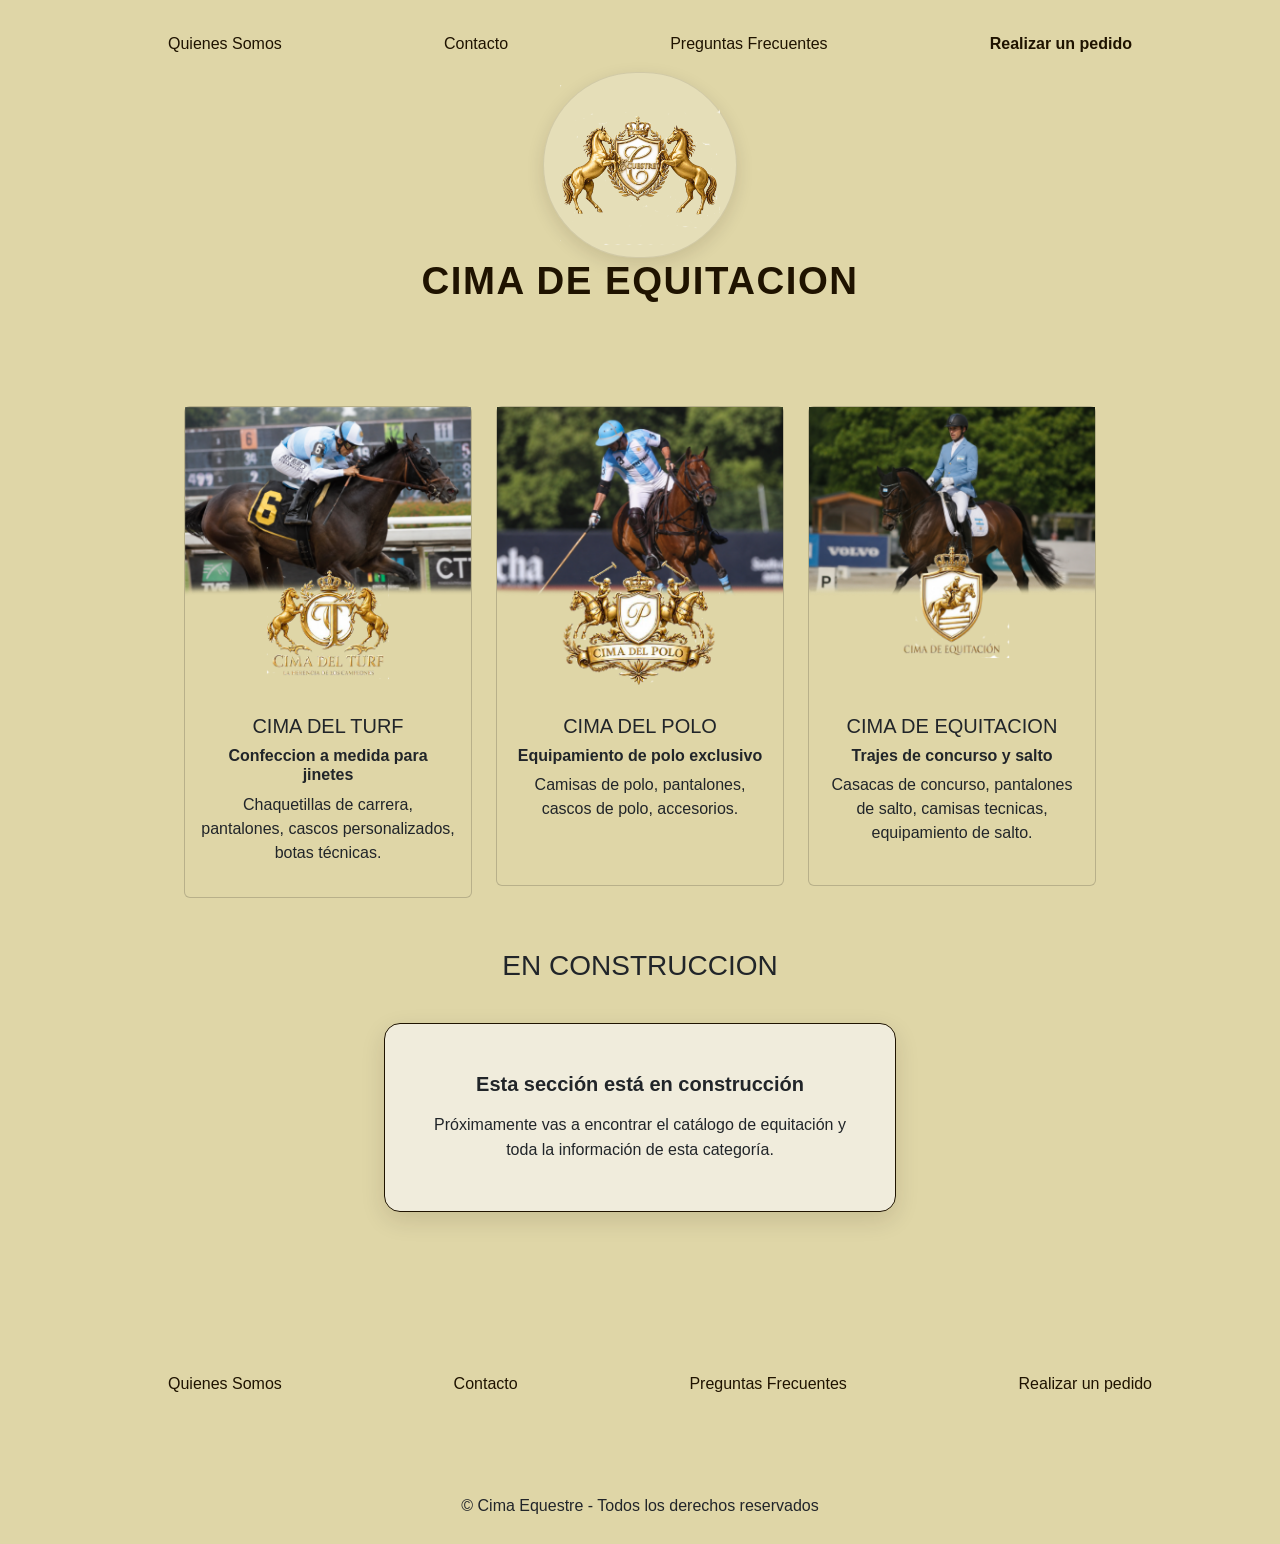
==== equitacion.html @ efccdad8 "1st commit" ====
<!DOCTYPE html>
<html lang="en">
<head>
    <meta charset="UTF-8">
    <meta name="viewport" content="width=device-width, initial-scale=1.0">
    <title>Equitacion - Cima Equestre</title>

    <link href="https://cdn.jsdelivr.net/npm/bootstrap@5.3.8/dist/css/bootstrap.min.css" rel="stylesheet" integrity="sha384-sRIl4kxILFvY47J16cr9ZwB07vP4J8+LH7qKQnuqkuIAvNWLzeN8tE5YBujZqJLB" crossorigin="anonymous">

    <link rel="stylesheet" href="style.css">
</head>
<body>

    <div class="popup-overlay" id="popup-overlay" hidden>
        <div class="popup-card" id="popup-card" role="dialog" aria-modal="true" aria-labelledby="popup-title">
            <div class="popup-card-header">
                <h2 id="popup-title"></h2>
                <button type="button" class="popup-close" id="popup-close" aria-label="Cerrar popup">×</button>
            </div>
            <p id="popup-text"></p>
        </div>
    </div>

    <header>

        <menu class="menu-general">
            <ul>
                <li class="items-menu-general">
                    <a href="#" class="popup-trigger" data-popup-title="Quienes Somos" data-popup-text="Lorem ipsum dolor sit amet, consectetur adipiscing elit. Sed do eiusmod tempor incididunt ut labore et dolore magna aliqua. Ut enim ad minim veniam, quis nostrud exercitation ullamco laboris nisi ut aliquip ex ea commodo consequat.">Quienes Somos</a>
                </li>
                <li class="items-menu-general">
                    <a href="#" class="popup-trigger" data-popup-title="Contacto" data-popup-text="Lorem ipsum dolor sit amet, consectetur adipiscing elit. Duis aute irure dolor in reprehenderit in voluptate velit esse cillum dolore eu fugiat nulla pariatur. Excepteur sint occaecat cupidatat non proident, sunt in culpa qui officia deserunt mollit anim id est laborum.">Contacto</a>
                </li>
                <li class="items-menu-general">
                    <a href="#" class="popup-trigger" data-popup-title="Preguntas Frecuentes" data-popup-text="Lorem ipsum dolor sit amet, consectetur adipiscing elit. Curabitur pretium tincidunt lacus, eget malesuada justo dictum et. Aliquam erat volutpat. Phasellus tincidunt lacus et maximus tincidunt, libero orci fermentum elit, vitae ullamcorper ipsum augue vitae velit.">Preguntas Frecuentes</a>
                </li>
                <li class="items-menu-general" id="pedido-text">
                    <a href="pedidos.html">Realizar un pedido</a>
                </li>
            </ul>
        </menu>

        <section class="caja-logo">
            <a href="index.html" class="logoimg">
                <img src="imgs\logoEcuestreFondoless.png" alt="logo-de-cima-equestre">
            </a>
            <div class="logotext">
                <h1><a href="index.html">CIMA DE EQUITACION</a></h1>
            </div>
        </section>

        <div class="cards-row">
            <a class="card-link" href="turf.html">
                <div class="card" style="width: 18rem;">
                    <img src="imgs\imgCardCimaTurf.png" class="card-turf" alt="card-de-cima-de-turf">
                    <div class="card-body">
                    <h5 class="card-title">CIMA DEL TURF</h5>
                    <h6 class="card-text">Confeccion a medida para jinetes</h6>
                    <p>Chaquetillas de carrera, pantalones, cascos personalizados, botas técnicas.</p>
                    </div>
                </div>
            </a>

            <a class="card-link" href="polo.html">
                <div class="card" style="width: 18rem;">
                    <img src="imgs\imgCardCimaPolo.png" class="card-turf" alt="card-de-cima-de-turf">
                    <div class="card-body">
                    <h5 class="card-title">CIMA DEL POLO</h5>
                    <h6 class="card-text">Equipamiento de polo exclusivo</h6>
                    <p>Camisas de polo, pantalones, cascos de polo, accesorios.</p>
                    </div>
                </div>
            </a>

            <a class="card-link" href="equitacion.html">
                <div class="card" style="width: 18rem;">
                    <img src="imgs\imgCardEquitacion.png" class="card-turf" alt="card-de-cima-de-turf">
                    <div class="card-body">
                    <h5 class="card-title">CIMA DE EQUITACION</h5>
                    <h6 class="card-text">Trajes de concurso y salto</h6>
                    <p>Casacas de concurso, pantalones de salto, camisas tecnicas, equipamiento de salto.</p>
                    </div>
                </div>
            </a>
        </div>

    </header>

    <main>

        <section class="inventario-equitacion">
            <div>
                <h3 class="inventario-equitacion-titulo">EN CONSTRUCCION</h3>
            </div>

            <div class="grid-turf">
                <div class="under-construction">
                    <h5>Esta sección está en construcción</h5>
                    <p>Próximamente vas a encontrar el catálogo de equitación y toda la información de esta categoría.</p>
                </div>
            </div>
            
        </section>
    
    </main>

    <footer>

        <menu class="menu-footer">
            <ul>
                <li>
                    <a href="#" class="popup-trigger" data-popup-title="Quienes Somos" data-popup-text="Lorem ipsum dolor sit amet, consectetur adipiscing elit. Sed do eiusmod tempor incididunt ut labore et dolore magna aliqua. Ut enim ad minim veniam, quis nostrud exercitation ullamco laboris nisi ut aliquip ex ea commodo consequat.">Quienes Somos</a>
                </li>
                <li>
                    <a href="#" class="popup-trigger" data-popup-title="Contacto" data-popup-text="Lorem ipsum dolor sit amet, consectetur adipiscing elit. Duis aute irure dolor in reprehenderit in voluptate velit esse cillum dolore eu fugiat nulla pariatur. Excepteur sint occaecat cupidatat non proident, sunt in culpa qui officia deserunt mollit anim id est laborum.">Contacto</a>
                </li>
                <li>
                    <a href="#" class="popup-trigger" data-popup-title="Preguntas Frecuentes" data-popup-text="Lorem ipsum dolor sit amet, consectetur adipiscing elit. Curabitur pretium tincidunt lacus, eget malesuada justo dictum et. Aliquam erat volutpat. Phasellus tincidunt lacus et maximus tincidunt, libero orci fermentum elit, vitae ullamcorper ipsum augue vitae velit.">Preguntas Frecuentes</a>
                </li>
                <li>
                    <a href="pedidos.html">Realizar un pedido</a>
                </li>
            </ul>
        </menu>

        <p>&copy; Cima Equestre - Todos los derechos reservados</p>

    </footer>

    <script>
        const popupOverlay = document.getElementById('popup-overlay');
        const popupTitle = document.getElementById('popup-title');
        const popupText = document.getElementById('popup-text');
        const popupClose = document.getElementById('popup-close');

        function openPopup(title, text) {
            popupTitle.textContent = title;
            popupText.textContent = text;
            popupOverlay.hidden = false;
        }

        function closePopup() {
            popupOverlay.hidden = true;
        }

        document.querySelectorAll('.popup-trigger').forEach((trigger) => {
            trigger.addEventListener('click', (event) => {
                event.preventDefault();
                openPopup(trigger.dataset.popupTitle, trigger.dataset.popupText);
            });
        });

        popupClose.addEventListener('click', closePopup);

        popupOverlay.addEventListener('click', (event) => {
            if (event.target === popupOverlay) {
                closePopup();
            }
        });

        document.addEventListener('keydown', (event) => {
            if (event.key === 'Escape') {
                closePopup();
            }
        });
    </script>
    
</body>
</html>
---- style.css ----
body {
    font-family: Arial, sans-serif;
    margin: 0;
    padding: 0;
    background-color: #DFD6A7;
}
.card-link {
    display: inline-block;
    text-decoration: none;
    color: inherit;
}

.cards-row {
    display: flex;
    justify-content: center;
    gap: 1.5rem;
    flex-wrap: wrap;
    margin: 1.5rem 0;
}

.card {
    text-align: center;
    transition: transform 0.25s ease;
    min-height: 30em;
    background-color: #DFD6A7;
}

.card:hover {
    transform: scale(1.05);
}

.card-text {
    font-weight: 700;
}

.items-menu-general {
    color: #1F1300;
}

#pedido-text {
    color: #AF9B46;
    font-weight: bold;
}

.menu-tiendas-contenedor {
    border: solid 1px #1F1300;
    border-radius: 5px;
}

    .popup-overlay {
        position: fixed;
        inset: 0;
        background-color: rgba(31, 19, 0, 0.45);
        display: flex;
        align-items: center;
        justify-content: center;
        padding: 1.5rem;
        z-index: 1000;
    }

    .popup-card {
        width: min(90vw, 32rem);
        background-color: #DFD6A7;
        border: 1px solid #1F1300;
        border-radius: 18px;
        padding: 1.5rem;
        box-shadow: 0 14px 32px rgba(31, 19, 0, 0.24);
    }

    .popup-card h2 {
        margin-top: 0;
        margin-bottom: 1rem;
        color: #1F1300;
    }

    .popup-card-header {
        display: flex;
        justify-content: space-between;
        align-items: flex-start;
        gap: 1rem;
    }

    .popup-close {
        border: 0;
        background: transparent;
        color: #1F1300;
        font-size: 1.5rem;
        line-height: 1;
        cursor: pointer;
        padding: 0;
    }

    .popup-close:hover {
        color: #aa6d0b;
    }

    .popup-card p {
        margin: 0;
        line-height: 1.7;
        color: #1F1300;
    }

.under-construction h5 {
    font-weight: bold;
}

/* PC / Desktop */
@media (min-width: 1025px) {

    header {
    width: 80%;
    inset: 0;
    margin: auto;
    }

    header nav {
        width: 50%;
        inset: 0;
        margin: auto;
    }

    .menu-general {
        margin-top: 2em;
    }

    .menu-general ul {
        display: flex;
        list-style: none;
        padding: 0;
        margin: 0;
        justify-content: space-between;
    }

    .menu-general li {
        margin-right: 20px;
    }

    .items-menu-general a, .logotext a {
    color: #1F1300;
    text-decoration: none;
    transition: color 0.3s ease;
    }

    .items-menu-general a:hover, .logotext a:hover {
    color: #aa6d0b;
    }

    .items-menu-tiendas {
        font-weight: bold;
    }

    .items-menu-tiendas a {
        color: #1F1300;
        text-decoration: none;
        transition: color 0.3s ease;
    }

    .items-menu-tiendas a:hover {
        color: #9e6c1a;
    }

    .logoimg img {
        width: 10em;
        height: auto;
        display: block;

    }

    .logoimg {
        text-align: center;
        display: inline-flex;
        align-items: center;
        justify-content: center;
        padding: 0.75rem 1rem;
        border-radius: 999px;
        background-color: rgba(255, 255, 255, 0.2);
        border: 1px solid rgba(31, 19, 0, 0.1);
        box-shadow: 0 6px 18px rgba(31, 19, 0, 0.12);
        transition: transform 0.2s ease, box-shadow 0.2s ease, background-color 0.2s ease;
        text-decoration: none;

    }

    .logoimg:hover {
        transform: translateY(-2px);
        box-shadow: 0 10px 24px rgba(31, 19, 0, 0.18);
        background-color: rgba(255, 255, 255, 0.35);
    }

    .logoimg:focus-visible {
        outline: 2px solid #1F1300;
        outline-offset: 3px;
    }

    .logotext {
        text-align: center;
        margin-bottom: 5%;
    }

    .logotext h1 {
        font-size: 2.4rem;
        font-weight: 900;
        letter-spacing: 0.04em;
        margin: 0;
    }

    .logotext a {
        font-weight: 900;
    }

    .menu-tiendas {
        margin-top: 1%;
        margin-bottom: 1%;
        width: 100%;
        height: 100%;
    }

    .menu-tiendas ul {
        display: flex;
        list-style: none;
        padding: 0;
        margin: 0;
        justify-content: center;
        gap: 11em;
        
    }

    .menu-tiendas li {
        text-align: center;
    }

    main {

        width: 60%;
        inset: 0;
        margin: auto;
    }

    .info-marca, .info-diseniadora {

        margin-top: 14%;
        text-align: center;
    }

    .info-marca p,
    .info-diseniadora p {
        line-height: 1.7;
    }

    footer {
        width: 80%;
        inset: 0;
        margin: auto;
        margin-top: 10%;
        margin-bottom: 2%;
    }

    .menu-footer ul {
        display: flex;
        list-style: none;
        padding: 0;
        margin: 0;
        justify-content: space-between;
        margin-bottom: 10%;
    }

    .menu-footer a {
        color: #1F1300;
        text-decoration: none;
        transition: color 0.3s ease;
    }

    .menu-footer a:hover {
        color: #9e6c1a;
    }

    footer p {
        text-align: center;
        margin-top: 3em;
        margin-bottom: 2%;
    }

    .grid-turf {
        display: grid;
        grid-template-columns: repeat(4, 1fr);
        grid-template-rows: repeat(3, 1fr);
        gap: 10px;
        margin-top: 20px;
    }

    .grid-item {
        border: 1px solid #1F1300;
        border-radius: 2%;
        padding: 10px;
        background-color: rgba(249, 249, 249, 0.5);
        margin-bottom: 10%;
        margin-right: 5%;
        margin-left: 5%;
        transition: transform 0.3s ease;
        cursor: pointer;
    }

    .grid-item:hover {
        transform: scale(1.1);
    }

    .grid-item img {
        width: 100%;
        height: auto;
    }

    .grid-turf {
        margin-top: 5%;
        margin-bottom: 10%;
    }

    .inventario-turf-titulo,
    .inventario-polo-titulo,
    .inventario-equitacion-titulo {
        text-align: center;
        margin-top: 10%;
    }

    .inventario-polo,
    .inventario-equitacion {
        display: flex;
        flex-direction: column;
        align-items: center;
    }

    .inventario-polo .grid-turf,
    .inventario-equitacion .grid-turf {
        display: flex;
        justify-content: center;
        width: 100%;
        margin-top: 2rem;
        margin-bottom: 2rem;
        gap: 0;
        grid-template-columns: none;
        grid-template-rows: none;
    }

    .inventario-polo .under-construction,
    .inventario-equitacion .under-construction {
        max-width: 32rem;
        width: 100%;
    }

    .grid-item h5 {
        text-align: center;
        margin-top: 2%;
        margin-bottom: 0%;
    }

    .under-construction {
        text-align: center;
        padding: 3rem 2rem;
        background-color: rgba(249, 249, 249, 0.65);
        border: 1px solid #1F1300;
        border-radius: 16px;
        box-shadow: 0 8px 24px rgba(31, 19, 0, 0.12);
    }

    .under-construction h5 {
        margin-bottom: 1rem;
        font-weight: 800;
    }

    .under-construction p {
        margin-bottom: 0;
        line-height: 1.6;
    }

    .turf-pedido-cta {
        display: block;
        width: 100%;
        margin-top: 1.5rem;
        margin-bottom: 2rem;
        padding: 0.9rem 1.25rem;
        border-radius: 999px;
        border: 1px solid #1F1300;
        background-color: #1F1300;
        color: #ffffff;
        text-align: center;
        text-decoration: none;
        font-weight: 700;
        transition: background-color 0.2s ease, transform 0.2s ease, box-shadow 0.2s ease;
        box-shadow: 0 8px 20px rgba(31, 19, 0, 0.16);
    }

    .turf-pedido-cta:hover {
        background-color: #3a2a12;
        transform: translateY(-1px);
        box-shadow: 0 10px 24px rgba(31, 19, 0, 0.2);
        color: #ffffff;
    }

    .turf-pedido-cta:focus-visible {
        outline: 2px solid #1F1300;
        outline-offset: 3px;
    }

    
    .pedido-formulario form {
        display: flex;
        flex-direction: column;
        gap: 1.5rem;
    }

    .pedido-formulario .pedido-field {
        display: flex;
        flex-direction: column;
        gap: 0.5rem;
    }

    .pedido-formulario label {
        font-weight: bold;
    }

    .pedido-formulario input,
    .pedido-formulario textarea {
        width: 100%;
        padding: 0.8rem;
        border: 1px solid #1F1300;
        border-radius: 5px;
        box-sizing: border-box;
    }

    .pedido-formulario button {
        width: fit-content;
        padding: 0.8rem 1.5rem;
        border: none;
        border-radius: 5px;
        background-color: #1F1300;
        color: #ffffff;
        cursor: pointer;
        align-self: center;
    }

    .pedido-formulario button:hover {
        background-color: #3a2a12;
    }

    .pedido-formulario {
        width: 50%;
        margin: 0 auto;
        margin-top: 5%;

        text-align: center;
    }

    .caja-logo {
        width: 100%;
        display: flex;
        flex-direction: column;
        align-items: center;
        margin-bottom: 5%;
    }

}/* CORCHETE AGREGADO*/

/* Tablets */
@media (min-width: 768px) and (max-width: 1024px) {

}

/* Mobile */
@media (max-width: 767px) {
    header {
        width: 100%;
        padding: 1rem 1rem 0;
        box-sizing: border-box;
    }

    header nav {
        width: 100%;
    }

    .menu-general {
        width: 100%;
        display: flex;
        justify-content: center;
        padding: 0;
        margin-top: 1rem;
    }

    .menu-general ul {
        display: flex;
        flex-direction: row;
        flex-wrap: wrap;
        justify-content: center;
        align-items: center;
        gap: 0.55rem 0.9rem;
        list-style: none;
        padding: 0;
        margin: 0;
    }

    .menu-general li {
        margin-right: 0;
        text-align: center;
        flex-shrink: 0;
    }

    .items-menu-general a,
    .logotext a,
    .items-menu-tiendas a,
    .menu-footer a {
        color: #1F1300;
        text-decoration: none;
        transition: color 0.3s ease;
        font-size: 0.82rem;
    }

    .items-menu-general a:hover,
    .logotext a:hover,
    .items-menu-tiendas a:hover,
    .menu-footer a:hover {
        color: #9e6c1a;
    }

    .logoimg {
        display: flex;
        align-items: center;
        justify-content: center;
        width: fit-content;
        max-width: 100%;
        margin: 0 auto 1rem;
        padding: 0.75rem 1rem;
        border-radius: 999px;
        background-color: rgba(255, 255, 255, 0.2);
        border: 1px solid rgba(31, 19, 0, 0.1);
        box-shadow: 0 6px 18px rgba(31, 19, 0, 0.12);
        transition: transform 0.2s ease, box-shadow 0.2s ease, background-color 0.2s ease;
        text-decoration: none;
    }

    .logoimg:hover {
        transform: translateY(-2px);
        box-shadow: 0 10px 24px rgba(31, 19, 0, 0.18);
        background-color: rgba(255, 255, 255, 0.35);
    }

    .logoimg img {
        width: 7.5rem;
        height: auto;
        display: block;
    }

    .logotext {
        text-align: center;
        margin-bottom: 2rem;
    }

    .logotext h1 {
        font-size: 1.85rem;
        font-weight: 900;
        letter-spacing: 0.04em;
        line-height: 1.2;
        margin: 0;
    }

    .menu-tiendas {
        width: 100%;
        margin: 1rem 0 1.5rem;
    }

    .menu-tiendas ul {
        display: flex;
        flex-direction: row;
        flex-wrap: wrap;
        justify-content: center;
        align-items: center;
        gap: 0.5rem 1rem;
        list-style: none;
        padding: 0;
        margin: 0;
    }

    .menu-tiendas li {
        text-align: center;
    }

    .items-menu-tiendas {
        font-weight: bold;
    }

    main {
        width: min(92vw, 36rem);
        margin: 0 auto;
    }

    .info-marca,
    .info-diseniadora {
        margin-top: 2rem;
        text-align: center;
    }

    .info-marca p,
    .info-diseniadora p {
        line-height: 1.7;
        margin: 0;
    }

    .cards-row {
        flex-direction: column;
        align-items: stretch;
        gap: 1rem;
        margin: 1.25rem 0;
    }

    .card-link {
        display: block;
        width: 100%;
    }

    .card {
        min-height: auto;
        width: 100% !important;
        max-width: 100%;
    }

    .card img {
        width: 100%;
        height: auto;
        display: block;
    }

    .grid-turf {
        display: grid;
        grid-template-columns: repeat(2, minmax(0, 1fr));
        gap: 1rem;
        margin: 1.5rem 0 2rem;
    }

    .grid-item {
        margin: 0;
        width: 100%;
        box-sizing: border-box;
        padding: 0.85rem;
        border-radius: 14px;

        /**/
        border: 1px solid #1F1300;
        border-radius: 2%;
        padding: 10px;
        background-color: rgba(249, 249, 249, 0.5);
        margin-bottom: 10%;
        margin-right: 1%;
        margin-left: 1%;
        transition: transform 0.3s ease;
        cursor: pointer;
    }

    .grid-item img {
        width: 100%;
        height: auto;
        display: block;
        max-height: 15rem;
        object-fit: cover;
        border-radius: 10px;
    }

    .grid-item h5 {
        font-size: 0.98rem;
        margin-top: 0.75rem;
        margin-bottom: 0;
        line-height: 1.4;
        text-align: center;
    }

    .inventario-turf .grid-turf {
        gap: 0.85rem;
    }

    .inventario-turf .grid-item {
        padding: 0.75rem;
    }

    .inventario-turf-titulo,
    .inventario-polo-titulo,
    .inventario-equitacion-titulo {
        margin-top: 2rem;

        /**/
        text-align: center;
        margin-top: 10%;
    }

    .inventario-polo,
    .inventario-equitacion {
        display: flex;
        flex-direction: column;
        align-items: stretch;
    }

    .inventario-polo .grid-turf,
    .inventario-equitacion .grid-turf {
        display: grid;
        grid-template-columns: 1fr;
        gap: 1rem;
        width: 100%;
        margin: 1.25rem 0 1.75rem;
    }

    /*
    
    .inventario-polo .grid-turf,
    .inventario-equitacion .grid-turf {
        display: flex;
        justify-content: center;
        width: 100%;
        margin-top: 2rem;
        margin-bottom: 2rem;
        gap: 0;
        grid-template-columns: none;
        grid-template-rows: none;
    }
    */

    .inventario-polo .under-construction,
    .inventario-equitacion .under-construction {
        max-width: none;
        width: 100%;
        box-sizing: border-box;
    }

    .under-construction {
        width: 100%;
        padding: 2rem 1.25rem;
        background-color: rgba(249, 249, 249, 0.65);
        border: 1px solid #1F1300;
        border-radius: 16px;
        box-shadow: 0 8px 24px rgba(31, 19, 0, 0.12);
        margin: 0 auto 1.5rem;
        text-align: center;
    }

    .under-construction h5 {
        font-size: 1.15rem;
    }

    .under-construction p {
        font-size: 0.98rem;
    }

    .turf-pedido-cta {
        display: block;
        width: 100%;
        box-sizing: border-box;
        margin-top: 1rem;
        margin-bottom: 1.5rem;
        padding: 0.9rem 1.25rem;
        border-radius: 999px;
        border: 1px solid #1F1300;
        background-color: #1F1300;
        color: #ffffff;
        text-align: center;
        text-decoration: none;
        font-weight: 700;
        transition: background-color 0.2s ease, transform 0.2s ease, box-shadow 0.2s ease;
        box-shadow: 0 8px 20px rgba(31, 19, 0, 0.16);
    }

    .turf-pedido-cta:hover {
        background-color: #3a2a12;
        transform: translateY(-1px);
        box-shadow: 0 10px 24px rgba(31, 19, 0, 0.2);
        color: #ffffff;
    }

    .turf-pedido-cta:focus-visible {
        outline: 2px solid #1F1300;
        outline-offset: 3px;
    }

    .pedido-formulario {
        width: 100%;
        margin: 2rem auto 0;
        text-align: left;
    }

    .pedido-formulario form {
        display: flex;
        flex-direction: column;
        gap: 1.5rem;
    }

    .pedido-formulario .pedido-field {
        display: flex;
        flex-direction: column;
        gap: 0.5rem;
    }

    .pedido-formulario label {
        font-weight: bold;
    }

    .pedido-formulario input,
    .pedido-formulario textarea {
        width: 100%;
        padding: 0.8rem;
        border: 1px solid #1F1300;
        border-radius: 5px;
        box-sizing: border-box;
    }

    .pedido-formulario button {
        width: 100%;
        padding: 0.8rem 1.5rem;
        border: none;
        border-radius: 5px;
        background-color: #1F1300;
        color: #ffffff;
        cursor: pointer;
        align-self: stretch;
    }

    .pedido-formulario button:hover {
        background-color: #3a2a12;
    }

    .caja-logo {
        margin-bottom: 2rem;
    }

    footer {
        width: min(92vw, 36rem);
        margin: 2rem auto 1.5rem;
    }

    .menu-footer {
        width: 100%;
        display: flex;
        justify-content: center;
        padding: 0;
    }

    .menu-footer ul {
        display: flex;
        flex-direction: row;
        flex-wrap: wrap;
        justify-content: center;
        align-items: center;
        gap: 0.55rem 0.9rem;
        list-style: none;
        padding: 0;
        margin: 0 0 1.5rem;
    }

    .menu-footer li {
        flex-shrink: 0;
    }

    .menu-footer ul li:nth-child(4) {
        width: 100%;
        text-align: center;
    }

    footer p {
        text-align: center;
        margin-top: 1.5rem;
        margin-bottom: 0;
    }
}
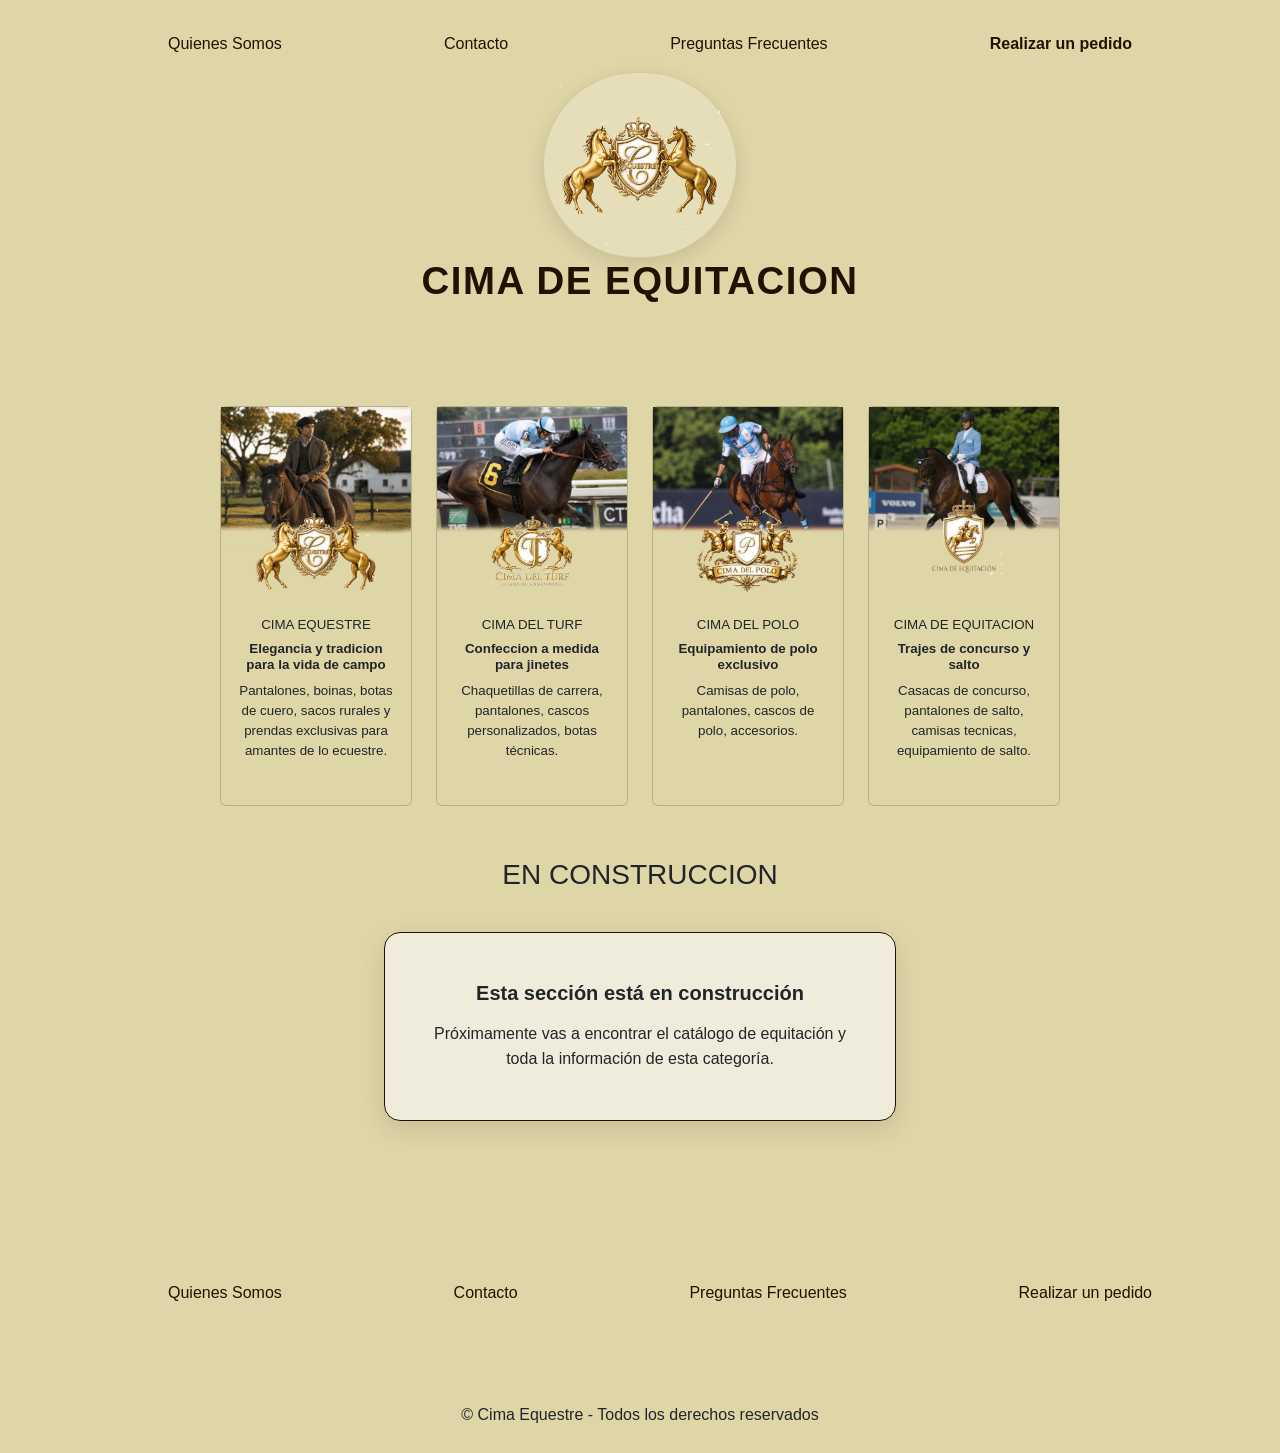
==== commit 3e5b94d9: "finishing menu with cima equestre" ====
--- a/equitacion.html
+++ b/equitacion.html
@@ -50,35 +50,50 @@
         </section>
 
         <div class="cards-row">
+
             <a class="card-link" href="turf.html">
-                <div class="card" style="width: 18rem;">
+                <!-- antes card tenia style=""width: 18rem;-->
+                <div class="card" style="width: 12rem;">
+                    <img src="imgs\imgCardCimaEcuestre.png" class="card-turf" alt="card-de-cima-de-turf">
+                    <div class="card-body">
+                    <h5 class="card-title" style="font-size: smaller;">CIMA EQUESTRE</h5>
+                    <h6 class="card-text" style="font-size: smaller;">Elegancia y tradicion para la vida de campo</h6>
+                    <p style="font-size: smaller">Pantalones, boinas, botas de cuero, sacos rurales y prendas exclusivas para amantes de lo ecuestre.</p>
+                    </div>
+                </div>
+            </a>
+
+            <!-- Arriba esta la card extra que agregue de la seccion Cima Euestre -->
+
+            <a class="card-link" href="turf.html">
+                <div class="card" style="width: 12rem;">
                     <img src="imgs\imgCardCimaTurf.png" class="card-turf" alt="card-de-cima-de-turf">
                     <div class="card-body">
-                    <h5 class="card-title">CIMA DEL TURF</h5>
-                    <h6 class="card-text">Confeccion a medida para jinetes</h6>
-                    <p>Chaquetillas de carrera, pantalones, cascos personalizados, botas técnicas.</p>
+                    <h5 class="card-title" style="font-size: smaller;">CIMA DEL TURF</h5>
+                    <h6 class="card-text" style="font-size: smaller;">Confeccion a medida para jinetes</h6>
+                    <p style="font-size: smaller;">Chaquetillas de carrera, pantalones, cascos personalizados, botas técnicas.</p>
                     </div>
                 </div>
             </a>
 
             <a class="card-link" href="polo.html">
-                <div class="card" style="width: 18rem;">
+                <div class="card" style="width: 12rem;">
                     <img src="imgs\imgCardCimaPolo.png" class="card-turf" alt="card-de-cima-de-turf">
                     <div class="card-body">
-                    <h5 class="card-title">CIMA DEL POLO</h5>
-                    <h6 class="card-text">Equipamiento de polo exclusivo</h6>
-                    <p>Camisas de polo, pantalones, cascos de polo, accesorios.</p>
+                    <h5 class="card-title" style="font-size: smaller;">CIMA DEL POLO</h5>
+                    <h6 class="card-text" style="font-size: smaller;">Equipamiento de polo exclusivo</h6>
+                    <p style="font-size: smaller;">Camisas de polo, pantalones, cascos de polo, accesorios.</p>
                     </div>
                 </div>
             </a>
 
             <a class="card-link" href="equitacion.html">
-                <div class="card" style="width: 18rem;">
+                <div class="card" style="width: 12rem;">
                     <img src="imgs\imgCardEquitacion.png" class="card-turf" alt="card-de-cima-de-turf">
                     <div class="card-body">
-                    <h5 class="card-title">CIMA DE EQUITACION</h5>
-                    <h6 class="card-text">Trajes de concurso y salto</h6>
-                    <p>Casacas de concurso, pantalones de salto, camisas tecnicas, equipamiento de salto.</p>
+                    <h5 class="card-title" style="font-size: smaller;">CIMA DE EQUITACION</h5>
+                    <h6 class="card-text" style="font-size: smaller;">Trajes de concurso y salto</h6>
+                    <p style="font-size: smaller;">Casacas de concurso, pantalones de salto, camisas tecnicas, equipamiento de salto.</p>
                     </div>
                 </div>
             </a>
--- a/style.css
+++ b/style.css
@@ -5,6 +5,7 @@
     padding: 0;
     background-color: #DFD6A7;
 }
+
 .card-link {
     display: inline-block;
     text-decoration: none;
@@ -22,7 +23,7 @@
 .card {
     text-align: center;
     transition: transform 0.25s ease;
-    min-height: 30em;
+    min-height: 25em;
     background-color: #DFD6A7;
 }
 
